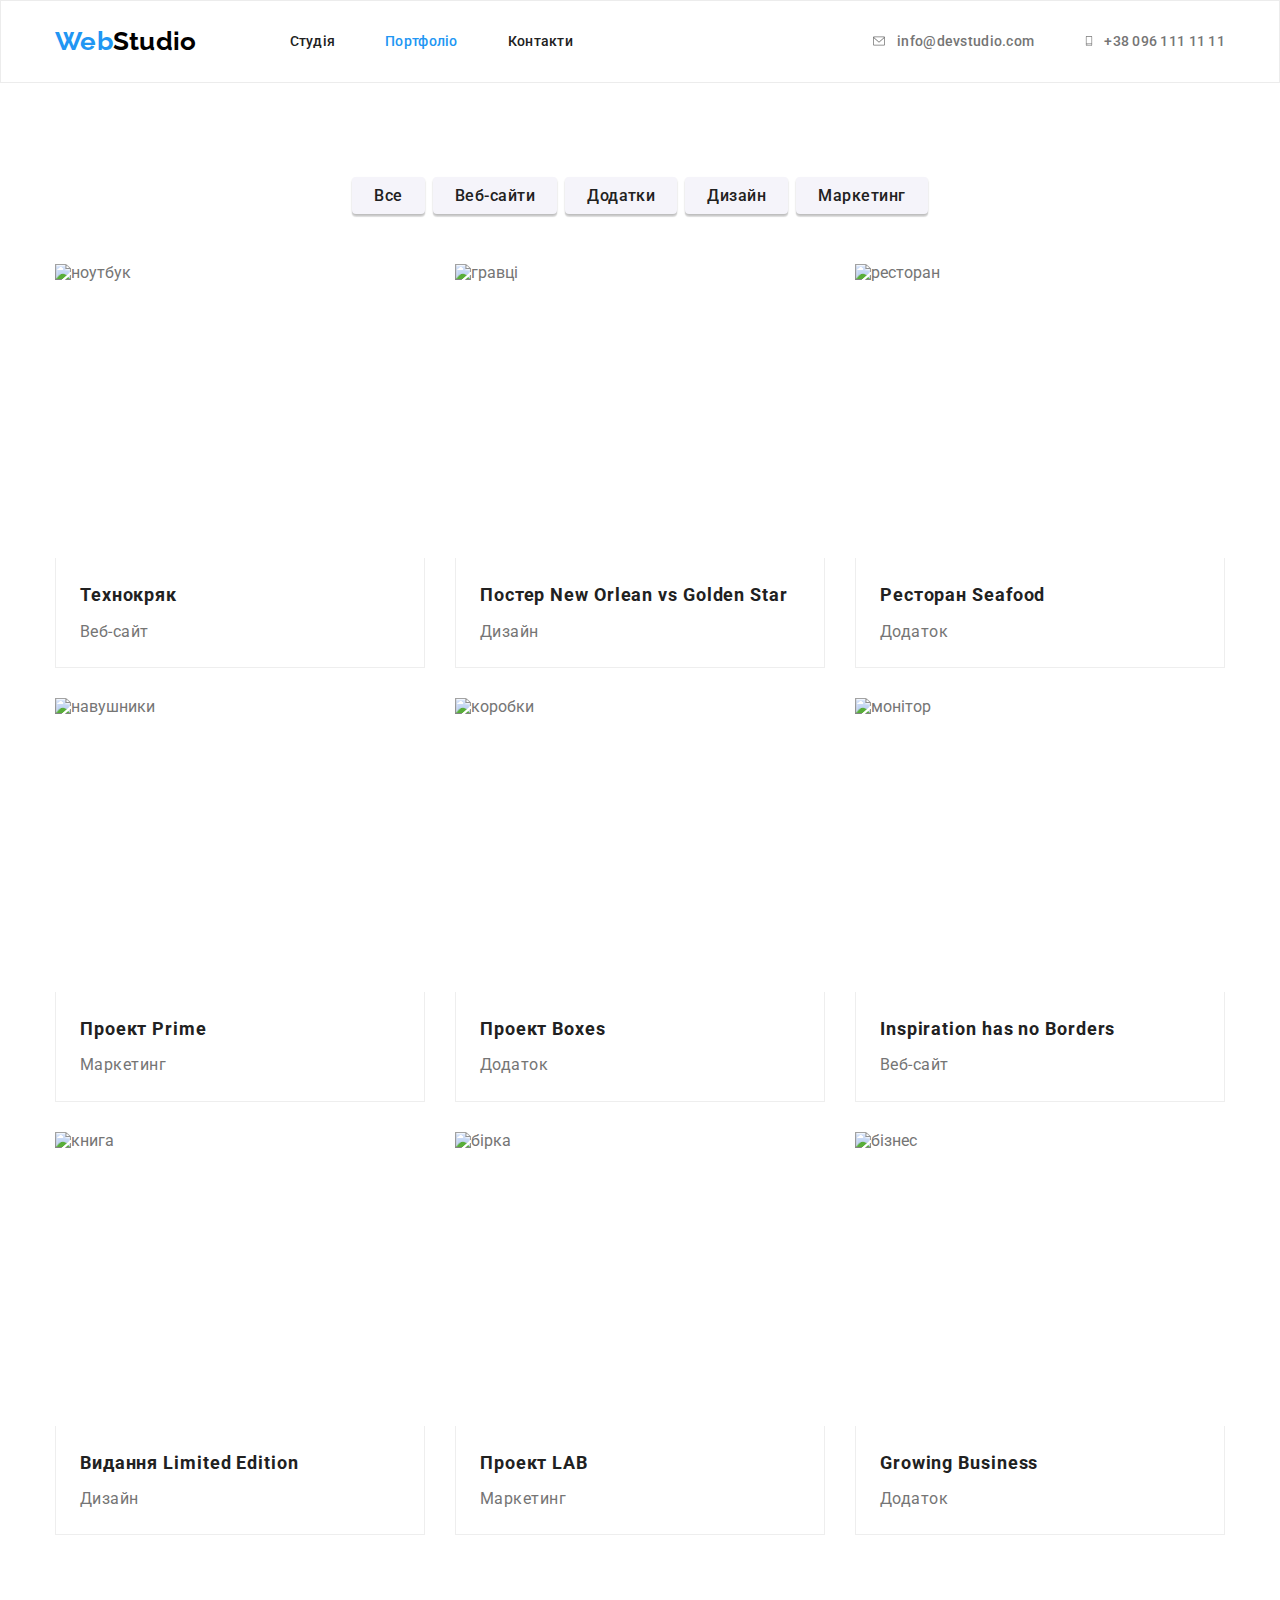
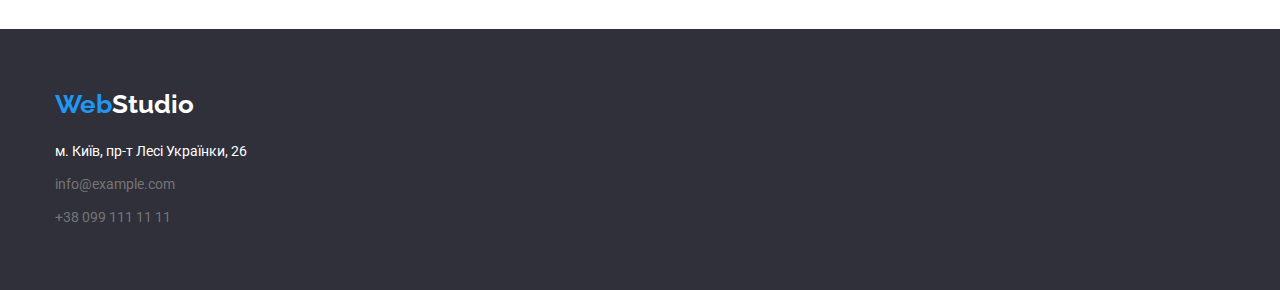
==== portfolio.html @ c2d50af8 "add header svg" ====
<!DOCTYPE html>
<html lang="uk">
  <head>
    <meta charset="UTF-8" />
    <meta http-equiv="X-UA-Compatible" content="IE=edge" />
    <meta name="viewport" content="width=device-width, initial-scale=1.0" />
    <title>WebStudio</title>
    <link rel="preconnect" href="https://fonts.googleapis.com" />
    <link rel="preconnect" href="https://fonts.gstatic.com" crossorigin />
    <link
      href="https://fonts.googleapis.com/css2?family=Raleway:wght@700&family=Roboto:wght@400;500;700;900&display=swap"
      rel="stylesheet"
    />
    <link
      rel="stylesheet"
      href="https://cdnjs.cloudflare.com/ajax/libs/modern-normalize/1.1.0/modern-normalize.min.css"
    />
    <link rel="stylesheet" href="./css/styles.css" />
  </head>
  <body>
    <header class="header">
      <div class="container header-con"> 
        <nav class="header-nav">
        <a lang="en" class="logo" href="./index.html">
          <span class="logo-color">Web</span>Studio</a
        >
        <ul class="site-nav list">
          <li class="item">
            <a href="./index.html" class="link">Студія</a>
          </li>
          <li class="item">
            <a href="./portfolio.html" class="link current">Портфоліо</a>
          </li>
          <li class="item">
            <a href="" class="link">Контакти</a>
          </li>
        </ul>
        </nav>
       
        <ul class="contacts-nav list">
          <li class="сontasts-item">
            <a href="mailto:info@devstudio.com" class="data"
              ><svg class="icon-envelope" width="16" height="12">
                <use href="./images/icons.svg#icon-envelope"></use>
              </svg>
              info@devstudio.com
            </a>
          </li>
          <li class="сontasts-item">
            <a href="tel:+380961111111" class="data">
              <svg class="icon-smartphone" width="10" height="16">
                <use href="./images/icons.svg#icon-smartphone"></use>
              </svg>
              +38 096 111 11 11</a
            >
          </li>
        </ul>
      </div>
   </header>
    <main>
      <section class="section-sample">
        <div class="container">
          <ul class="additional list">
            <li class="btn"> 
              <button type="button" class="button-portfolio">Все</button>
            </li>
            <li class="btn">
              <button type="button" class="button-portfolio">Веб-сайти</button>
            </li>
            <li class="btn">
              <button type="button" class="button-portfolio">Додатки</button>
            </li>
            <li class="btn">
              <button type="button" class="button-portfolio">Дизайн</button>
            </li>
            <li class="btn">
              <button type="button" class="button-portfolio">Маркетинг</button>
            </li class="btn">
          </ul>
          <h2 class="visually-hidden">Наші послуги</h2>
          <ul class="services list">
            <li class="element">
              <img
                src="./images/images-portfolio/laptop.jpg"
                alt="ноутбук"
                width="370"
                height="294"
              />
              <div class="card-content">
              <h3 class="section-portfolio">Технокряк</h3>
              <p class="section-paragraph">Веб-сайт</p>
              </div>
             
            </li>
            <li class="element">
              <img
                src="./images/images-portfolio/players.jpg"
                alt="гравці"
                width="370"
                height="294"
              />
              <div class="card-content"> 
                <h3 class="section-portfolio">
                Постер New Orlean vs Golden Star
              </h3>
              <p class="section-paragraph">Дизайн</p> </div>
             
            </li>
            <li class="element">
              <img
                src="./images/images-portfolio/seafood.jpg"
                alt="ресторан"
                width="370"
                height="294"
              />
              <div class="card-content"> 
              <h3 class="section-portfolio">Ресторан Seafood</h3>
              <p class="section-paragraph">Додаток</p>
              </div>
            </li>
            <li class="element">
              <img
                src="./images/images-portfolio/headphone.jpg"
                alt="навушники"
                width="370"
                height="294"
              />
               <div class="card-content"> 
              <h3 class="section-portfolio">Проект Prime</h3>
              <p class="section-paragraph">Маркетинг</p>
              </div>
            </li>
            <li class="element">
              <img
                src="./images/images-portfolio/boxes.jpg"
                alt="коробки"
                width="370"
                height="294"
              />
              <div class="card-content"> 
              <h3 class="section-portfolio">Проект Boxes</h3>
              <p class="section-paragraph">Додаток</p>
              </div>
            </li>
             <li class="element">
              <img
                src="./images/images-portfolio/monitor.jpg"
                alt="монітор"
                width="370"
                height="294"
              />
              <div class="card-content"> 
              <h3 class="section-portfolio">Inspiration has no Borders</h3>
              <p class="section-paragraph">Веб-сайт</p>
              </div>
            </li>
            <li class="element">
              <img
                src="./images/images-portfolio/book.jpg"
                alt="книга"
                width="370"
                height="294"
              />
              <div class="card-content"> 
              <h3 class="section-portfolio">Видання Limited Edition</h3>
              <p class="section-paragraph">Дизайн</p>
                </div>
            </li>
            <li class="element">
              <img
                src="./images/images-portfolio/tag.jpg"
                alt="бірка"
                width="370"
                height="294"
              />
              <div class="card-content"> 
              <h3 class="section-portfolio">Проект LAB</h3>
              <p class="section-paragraph">Маркетинг</p>
               </div>
            </li>
            <li class="element">
              <img
                src="./images/images-portfolio/business.jpg"
                alt="бізнес"
                width="370"
                height="294"
              />
              <div class="card-content"> 
              <h3 class="section-portfolio">Growing Business</h3>
              <p class="section-paragraph">Додаток</p>
              </div>
            </li>
          </ul>
        </div>
      </section>
    </main>
    <footer class="footer">
      <div class="container">
        <a lang="en" class="logo-footer" href="./index.html">
          <span class="logo-color">Web</span
          ><span class="logo-white">Studio</span>
        </a>
        <address>
          <ul class="footer-nav list">
            <li class="item local">
              <a href="" class="local">м. Київ, пр-т Лесі Українки, 26</a>
            </li>

            <li class="item">
              <a href="mailto:info@example.com" class="data"
                >info@example.com</a
              >
            </li>

            <li class="item">
              <a href="tel:+38091111111" class="data">+38 099 111 11 11</a>
            </li>
          </ul>
        </address>
      </div>
    </footer>
  </body>
</html>
---- css/styles.css ----
body {
  font-family: "Roboto", sans-serif;
  background-color: #ffffff;
  color: #757575;
}
:root {
  --primary-text-color: #757575;
  --title-text-color: #000000;
  --primary-white-color: #ffffff;
  --logo-color: #2196f3;
  --background-color: #2f303a;
  --section-title-color: #212121;
  --button-back-color: #188ce8;
  --button-basis: #f5f4fa;
  --shadow-color: rgba(0, 0, 0, 0.15);
}

.list {
  list-style: none;
}

.container {
  width: 1200px;
  margin-left: auto;
  margin-right: auto;
  padding-left: 15px;
  padding-right: 15px;
}

p,
h1,
h2,
h3,
h4,
h5,
h6 {
  margin: 0;
}
ul,
ol {
  margin: 0;
  padding-left: 0;
}
img {
  display: block;
  max-width: 100%;
  height: auto;
}

/*site nav*/
.header {
  border: 1px solid #ececec;
}
.header-nav {
  font-family: "Roboto";
  font-weight: 500;
  font-size: 14px;
  line-height: 1.2;
  letter-spacing: 0.02em;
  text-decoration: none;
}

.logo {
  font-family: "Raleway";
  font-weight: 700;
  font-size: 26px;
  line-height: 1.2;
  color: var(--title-text-color);
  text-decoration: none;
  display: inline-block;
}
.logo-color {
  font-family: "Raleway";
  font-weight: 700;
  font-size: 26px;
  line-height: 1.2;
  color: var(--logo-color);
}
.header-nav {
  display: flex;
}
.site-nav {
  display: flex;
  margin-left: 93px;
}
.header-con {
  display: flex;
  align-items: center;
}
.contacts-nav {
  display: flex;
  align-items: center;
  margin-left: auto;
}

.header-connect {
  margin-left: auto;
}
.site-nav .item:not(:last-child) {
  margin-right: 50px;
}

.site-nav .link {
  color: var(--section-title-color);
  text-decoration: none;
  padding-top: 32px;
  padding-bottom: 32px;
  display: block;
}

.site-nav .link:hover,
.site-nav .link:focus {
  color: var(--logo-color);
}
.link.current {
  color: var(--logo-color);
}

.header-nav {
  align-items: center;
}

.contacts-nav .сontasts-item + .сontasts-item {
  margin-left: 50px;
}
.contacts-nav .data {
  color: var(--primary-text-color);
  text-decoration: none;
  font-weight: 500;
  font-size: 14px;
  line-height: 1.2;
  letter-spacing: 0.02em;
  padding-top: 32px;
  padding-bottom: 32px;
}

.contacts-nav .data:hover,
.contacts-nav .data:focus {
  color: var(--logo-color);
}

/*main*/
.section-team,
.section-examples,
.section-sample {
  padding-top: 94px;
  padding-bottom: 94px;
}
.section-features {
  padding-top: 94px;
}

.features {
  display: flex;
}
.section-title {
  color: var(--section-title-color);
  font-weight: 700;
  font-size: 14px;
  line-height: 1.1;
  letter-spacing: 0.03em;
  text-transform: uppercase;
  margin-bottom: 10px;
}

.hero {
  background-color: var(--background-color);
  text-align: center;
  padding-top: 200px;
  padding-bottom: 200px;
  max-width: 1600px;
  height: auto;
  margin-left: auto;
  margin-right: auto;
  background-image: linear-gradient(
      to left,
      rgba(47, 48, 58, 0.4),
      rgba(47, 48, 58, 0.4)
    ),
    url("../images/other-pictures/hero.jpg");
  background-repeat: no-repeat;
  background-position: center;
  background-size: cover;
}

.hero-title {
  font-weight: 900;
  font-size: 44px;
  line-height: 1.4;
  letter-spacing: 0.06em;
  color: var(--primary-white-color);
  text-transform: uppercase;
  width: 696px;
  display: inline-block;
  margin-bottom: 30px;
}
.section-work {
  color: var(--section-title-color);
  font-weight: 700;
  font-size: 36px;
  line-height: 1.2;
  text-align: center;
  letter-spacing: 0.03em;
  margin-bottom: 50px;
}

.rubric {
  font-size: 14px;
  line-height: 1.7;
  letter-spacing: 0.03em;
}

.features {
  width: calc(100%-90) / 4;
}
.features-item:not(:last-child) {
  margin-right: 30px;
}

.section-team {
  background-color: var(--button-basis);
}

.section-name {
  color: var(--section-title-color);
  font-weight: 500;
  font-size: 16px;
  line-height: 1.2;
  text-align: center;
  letter-spacing: 0.03em;
  margin-right: 0;
  margin-bottom: 10px;
}
.profession {
  color: var(--primary-text-color);
  font-size: 16px;
  line-height: 1.2;
  text-align: center;
  letter-spacing: 0.03em;
  margin-top: 0px;
}

/*Portfolio*/
.section-paragraph {
  color: var(--primary-text-color);
  font-size: 16px;
  line-height: 1.9;
  letter-spacing: 0.03em;
}
.section-portfolio {
  color: var(--section-title-color);
  font-weight: 700;
  font-size: 18px;
  line-height: 1.9;
  letter-spacing: 0.05em;
  margin-bottom: 4px;
}
.additional {
  margin-bottom: 50px;
  display: flex;
  justify-content: center;
}
.additional .btn:not(:last-child) {
  margin-right: 8px;
}
/*footer*/

.visually-hidden {
  position: absolute;
  width: 1px;
  height: 1px;
  margin: -1px;
  border: 0;
  padding: 0;
  white-space: nowrap;
  clip-path: inset(100%);
  clip: rect(0 0 0 0);
  overflow: hidden;
}

.footer {
  background: var(--background-color);
  padding-top: 60px;
  padding-bottom: 60px;
}
.logo-white {
  color: var(--primary-white-color);
}
.logo-footer {
  font-family: "Raleway";
  font-weight: 700;
  font-size: 26px;
  line-height: 1.2;
  color: var(--title-text-color);
  text-decoration: none;
  display: inline-block;
  margin-bottom: 20px;
}

.footer-nav .data {
  color: var(--primary-text-color);
  text-decoration: none;
  font-family: "Roboto";
  font-style: normal;
  font-size: 14px;
  line-height: 1.7;
}
.footer-nav .local {
  color: var(--primary-white-color);
  text-decoration: none;
  font-family: "Roboto";
  font-style: normal;
  font-size: 14px;
  line-height: 1.7;
}

.footer-nav .data:hover,
.footer-nav .data:focus {
  color: var(--logo-color);
}

.footer-nav .local:hover,
.footer-nav .local:focus {
  color: var(--logo-color);
}

.footer-nav .item:not(:last-child) {
  margin-bottom: 9px;
}

/*button*/

.button-studio {
  color: var(--primary-white-color);
  background-color: var(--button-back-color);
  font-weight: 700;
  font-size: 16px;
  line-height: 1.8;
  border: none;
  cursor: pointer;
  box-shadow: 0px 4px 4px var(--shadow-color);
  border-radius: 4px;
  letter-spacing: 0.06em;
  display: block;
  padding-top: 10px;
  padding-right: 32px;
  padding-bottom: 10px;
  padding-left: 32px;
  margin-right: auto;
  margin-left: auto;
}

.button-portfolio {
  display: inline-block;
  font-family: "Roboto";
  font-style: normal;
  font-weight: 500;
  color: var(--section-title-color);
  line-height: 1.6;
  letter-spacing: 0.03em;
  background-color: var(--button-basis);
  cursor: pointer;
  box-shadow: 0px 3px 1px rgba(0, 0, 0, 0.1), 0px 1px 2px rgba(0, 0, 0, 0.08),
    0px 2px 2px rgba(0, 0, 0, 0.12);
  border-radius: 4px;
  border: none;
  padding: 6px 22px;
  text-align: center;
}

.button-portfolio:hover,
.button-portfolio:focus {
  color: var(--primary-white-color);
  background-color: var(--logo-color);
}

.element:nth-child(3n) {
  margin-right: 0;
}

.element:hover {
  box-shadow: 0px 1px 1px rgba(0, 0, 0, 0.12), 0px 4px 4px rgba(0, 0, 0, 0.06),
    1px 4px 6px rgba(0, 0, 0, 0.16);
}
.photo {
  display: flex;
}
.photo .img:not(:last-child) {
  margin-right: 30px;
}

.services {
  display: flex;
  flex-wrap: wrap;
  margin-top: -30px;
  margin-left: -30px;
}

.services .element {
  flex-basis: calc(100% / 3 - 39px);
  margin-top: 30px;
  margin-left: 30px;
}

.card-content {
  padding-top: 20px;
  padding-bottom: 20px;
  padding-left: 24px;
  padding-right: 24px;
  border: 1px solid #eeeeee;
  border-top: none;
}

.section-name {
  margin-right: 0px;
}

.section-name :not(:last-child) {
  margin-right: 30px;
}

.profession {
  margin-top: 0px;
}

.staff {
  display: flex;
  flex-wrap: wrap;
}

.staff .employees:not(:last-child) {
  margin-right: 30px;
}

.card-staff {
  padding-top: 30px;
  padding-bottom: 30px;
  background-color: var(--primary-white-color);
}

.employees {
  box-shadow: 0px 1px 3px rgba(0, 0, 0, 0.12), 0px 1px 1px rgba(0, 0, 0, 0.14),
    0px 2px 1px rgba(0, 0, 0, 0.2);
  border-radius: 0px 0px 4px 4px;
}

/*ICONS*/

.data {
  display: flex;
  align-items: center;
}
.icon-envelope {
  margin-right: 10px;
  cursor: pointer;
  fill: currentColor;
  background-position: center;
  background-size: contain;
}

.icon-smartphone {
  margin-right: 10px;
  cursor: pointer;
  fill: currentColor;
  background-position: center;
  background-size: contain;
}
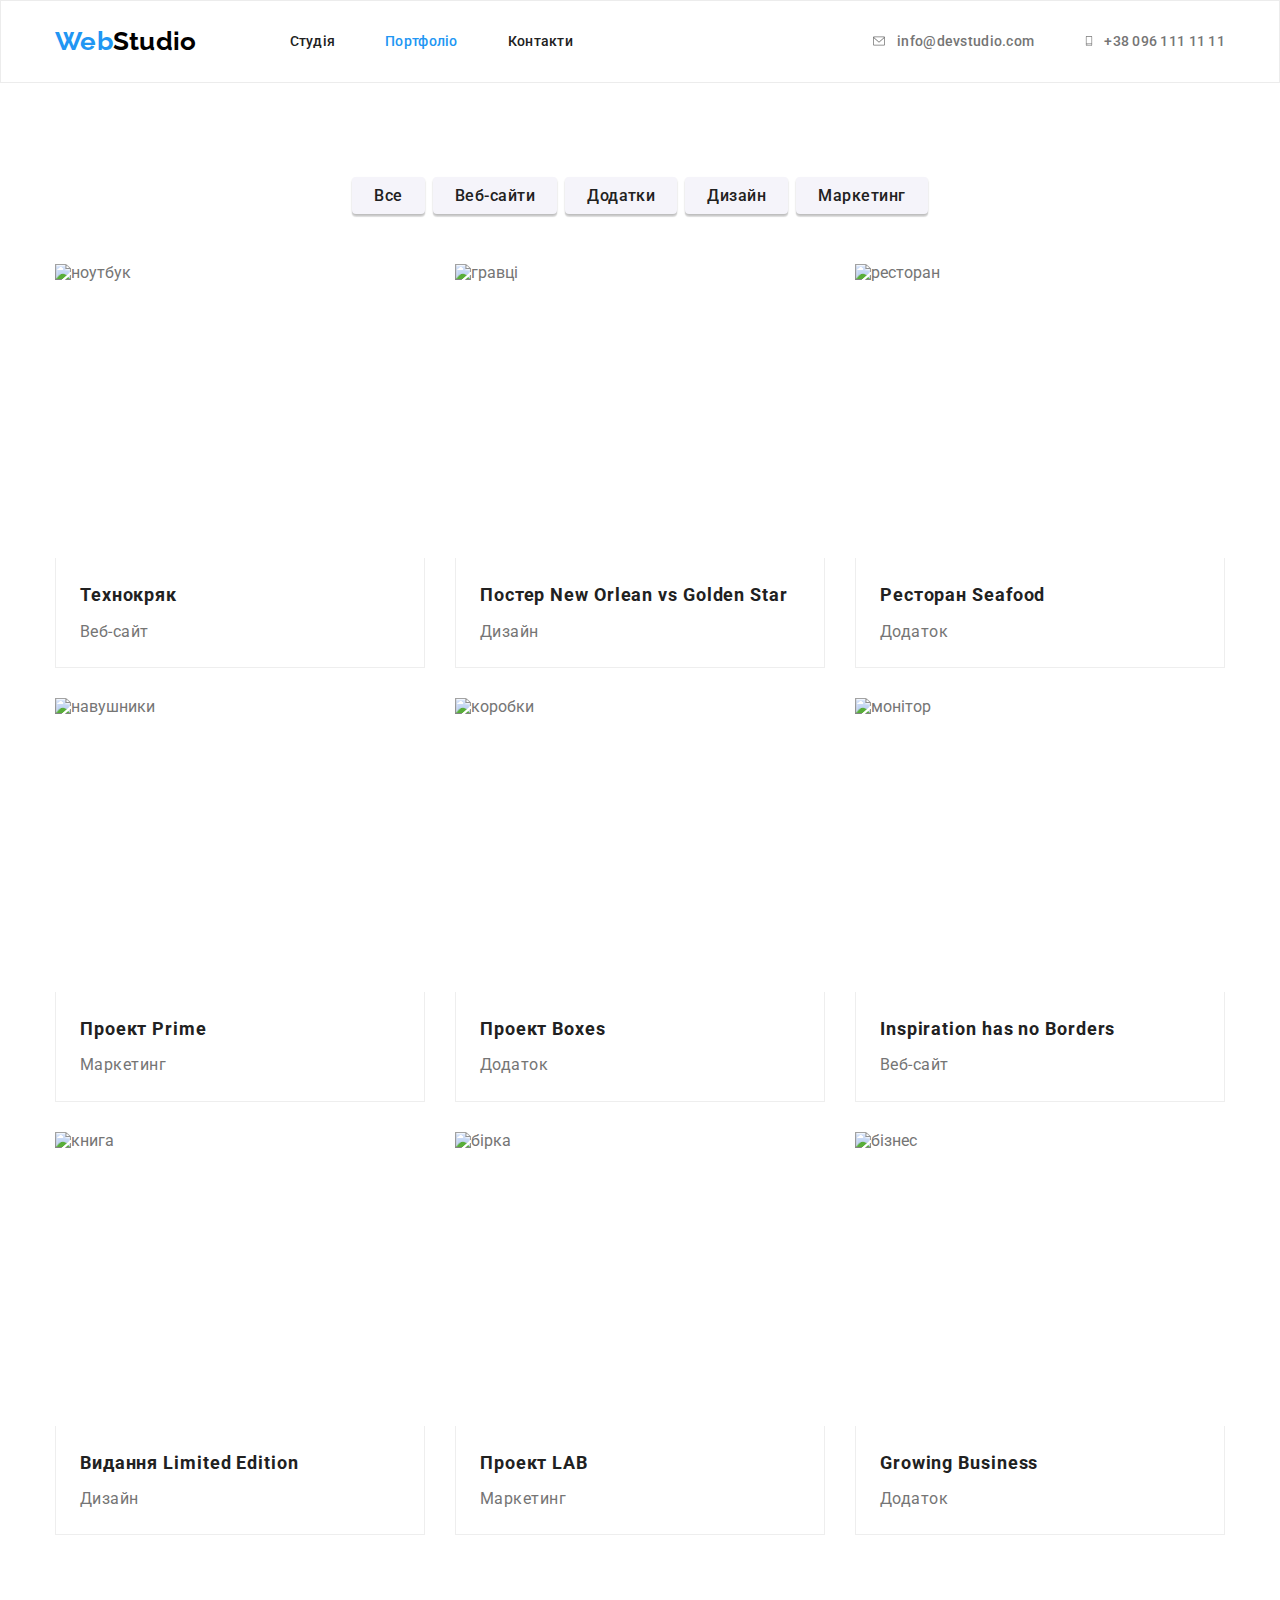
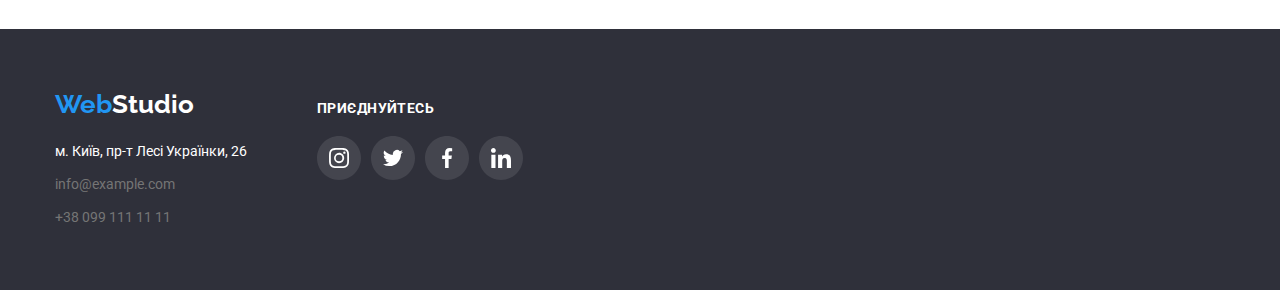
==== commit 969cc9b0: "add footer svg" ====
--- a/portfolio.html
+++ b/portfolio.html
@@ -195,8 +195,9 @@
       </section>
     </main>
     <footer class="footer">
-      <div class="container">
-        <a lang="en" class="logo-footer" href="./index.html">
+      <div class="footer-cont   container ">
+        <div class="footer-box">
+          <a lang="en" class="logo-footer" href="./index.html">
           <span class="logo-color">Web</span
           ><span class="logo-white">Studio</span>
         </a>
@@ -217,6 +218,36 @@
             </li>
           </ul>
         </address>
+        </div>
+        
+      <div class="footer-box2">
+        <p class="footer-join">Приєднуйтесь</p>
+        <ul class="footer-soc list">
+          <li class="footer-soc-item"> 
+            <a href="@" class="footer-soc-link"> <svg class="footer-icon">
+                  <use href="./images/icons.svg#icon-instagram"></use>
+                </svg> </a>
+          </li>
+          <li class="footer-soc-item"> 
+            <a href="@" class="footer-soc-link"> <svg class="footer-icon">
+                  <use href="./images/icons.svg#icon-twitter"></use>
+                </svg> </a>
+          </li>
+          <li class="footer-soc-item"> 
+            <a href="@" class="footer-soc-link"> 
+              <svg class="footer-icon">
+                  <use href="./images/icons.svg#icon-facebook"></use>
+                </svg> </a>
+          </li>
+          <li class="footer-soc-item"> 
+            <a href="@" class="footer-soc-link"> <svg class="footer-icon">
+                  <use href="./images/icons.svg#icon-linkedin"></use>
+                </svg> </a>
+          </li>
+        </ul>
+      </div>
+
+        
       </div>
     </footer>
   </body>
--- a/css/styles.css
+++ b/css/styles.css
@@ -13,6 +13,7 @@
   --button-back-color: #188ce8;
   --button-basis: #f5f4fa;
   --shadow-color: rgba(0, 0, 0, 0.15);
+  --color-lotypes: #afb1b8;
 }
 
 .list {
@@ -47,7 +48,7 @@
   height: auto;
 }
 
-/*site nav*/
+/************************site nav***********************/
 .header {
   border: 1px solid #ececec;
 }
@@ -139,7 +140,7 @@
   color: var(--logo-color);
 }
 
-/*main*/
+/*************************main****************************/
 .section-team,
 .section-examples,
 .section-sample {
@@ -240,7 +241,7 @@
   margin-top: 0px;
 }
 
-/*Portfolio*/
+/*************************Portfolio****************************/
 .section-paragraph {
   color: var(--primary-text-color);
   font-size: 16px;
@@ -263,7 +264,7 @@
 .additional .btn:not(:last-child) {
   margin-right: 8px;
 }
-/*footer*/
+/***********************footer**********************************/
 
 .visually-hidden {
   position: absolute;
@@ -328,7 +329,7 @@
   margin-bottom: 9px;
 }
 
-/*button*/
+/**********************button***************************/
 
 .button-studio {
   color: var(--primary-white-color);
@@ -444,7 +445,7 @@
   border-radius: 0px 0px 4px 4px;
 }
 
-/*ICONS*/
+/********************ICONS*****************************/
 
 .data {
   display: flex;
@@ -465,3 +466,105 @@
   background-position: center;
   background-size: contain;
 }
+
+.features-bckg {
+  background: var(--button-basis);
+  border-radius: 4px;
+  width: 270px;
+  height: 120px;
+  margin: 0px;
+  margin-bottom: 30px;
+  padding-bottom: 25px;
+  padding-top: 25px;
+}
+
+.icon-mini {
+  display: block;
+  margin-right: auto;
+  margin-left: auto;
+}
+
+/************************COMPANY*************************/
+.customers-title {
+  color: var(--title-text-color);
+  font-weight: 700;
+  font-size: 36px;
+  line-height: 1.2;
+  text-align: center;
+  letter-spacing: 0.03em;
+  margin-bottom: 50px;
+  margin-top: 94px;
+}
+
+.logotype {
+  display: flex;
+}
+
+.customers-link {
+  width: 170px;
+  height: 92px;
+  border: 1px solid var(--color-lotypes);
+  fill: var(--color-lotypes);
+  border-radius: 4px;
+  display: flex;
+  justify-content: center;
+  align-items: center;
+  margin-right: 30px;
+  margin-bottom: 94px;
+  background-position: center;
+  padding-bottom: 16px;
+  padding-top: 16px;
+  padding-left: 32px;
+  padding-right: 32px;
+}
+
+.customers-link:hover,
+.customers-link:focus {
+  fill: var(--logo-color);
+  color: var(--logo-color);
+}
+
+/*------------------footer icon--------------*/
+
+.footer-box2 {
+  margin-left: 70px;
+}
+
+.footer-join {
+  margin-bottom: 20px;
+  color: var(--primary-white-color);
+  font-weight: 700;
+  font-size: 14px;
+  line-height: 1.15;
+  letter-spacing: 0.03em;
+  text-transform: uppercase;
+}
+
+.footer-soc {
+  display: flex;
+  gap: 10px;
+}
+
+.footer-soc-link {
+  border-radius: 50%;
+  width: 44px;
+  height: 44px;
+  display: flex;
+  align-items: center;
+  justify-content: center;
+  color: rgba(255, 255, 255, 0.1);
+}
+
+.footer-icon:hover,
+.footer-icon:focus {
+  color: var(--logo-color);
+  transition: 250ms;
+}
+
+.footer-icon {
+  fill: currentColor;
+}
+.footer-cont {
+  display: flex;
+  align-items: baseline;
+}
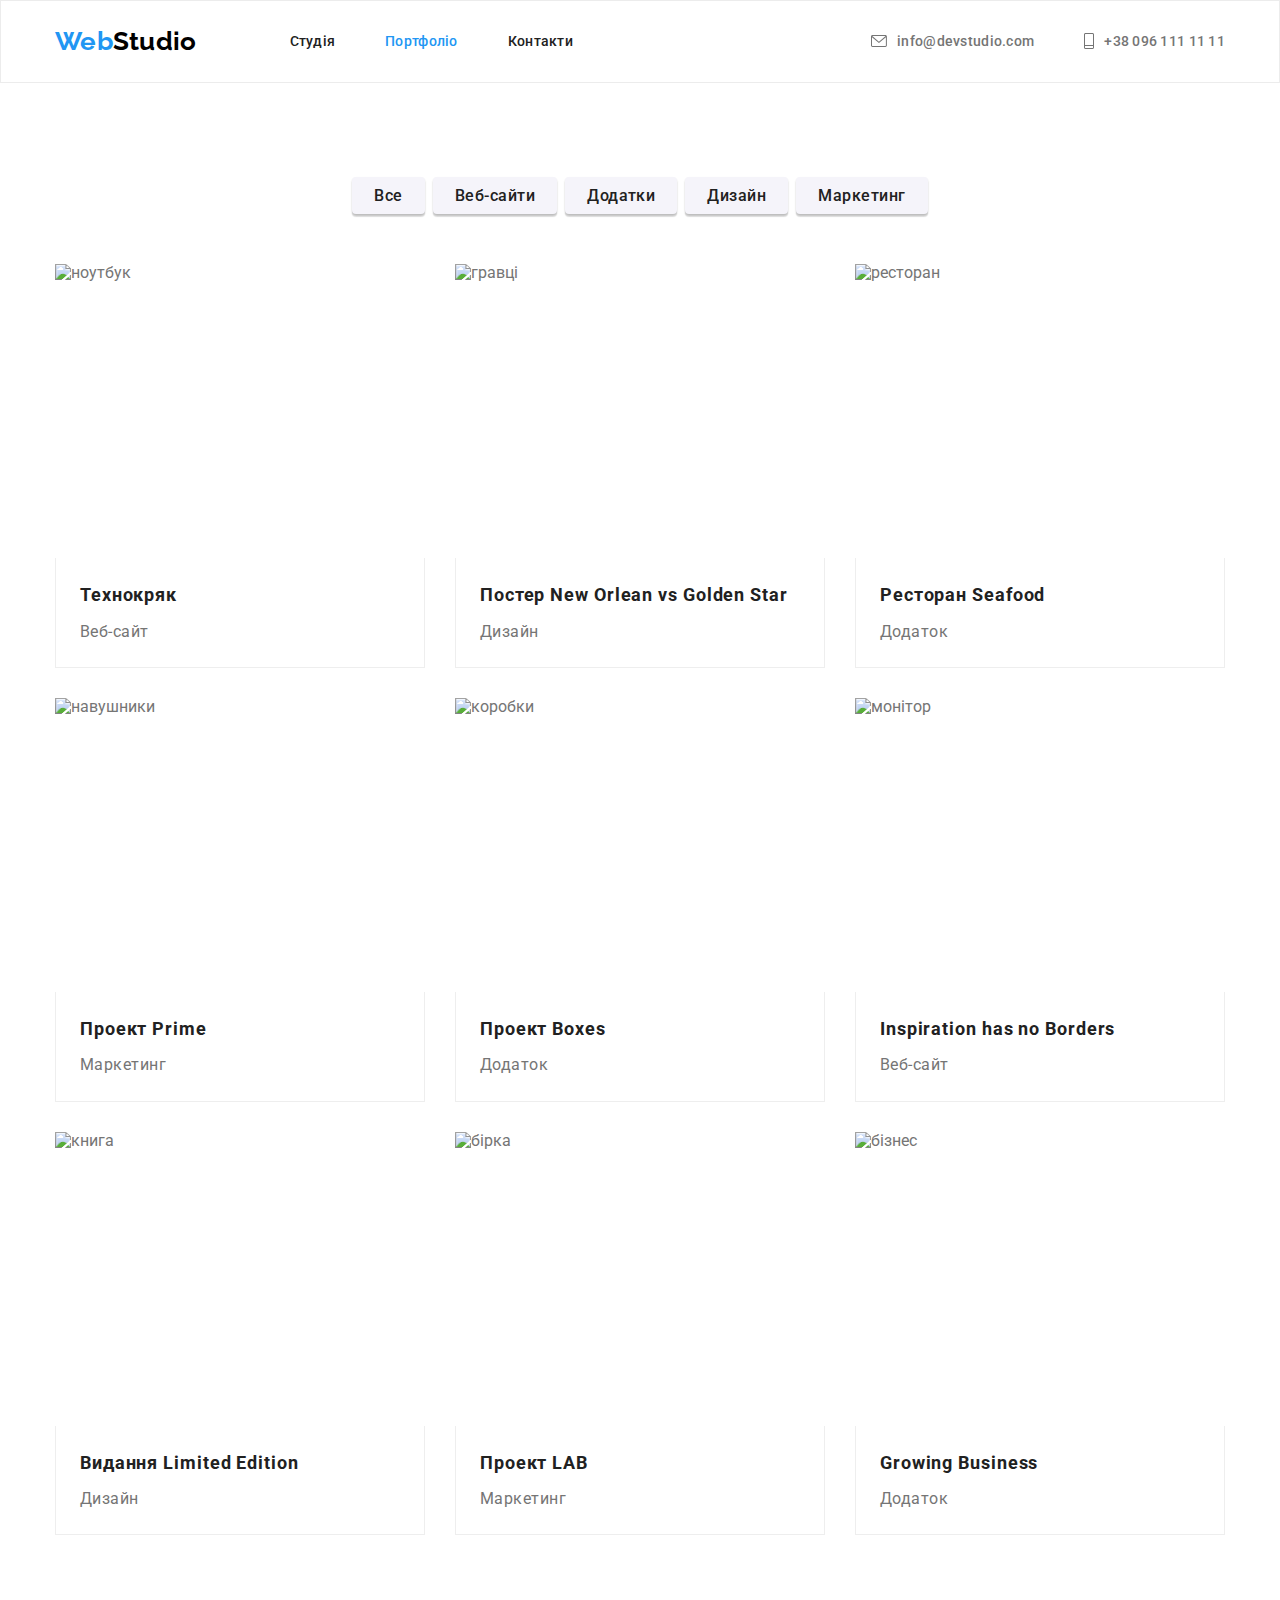
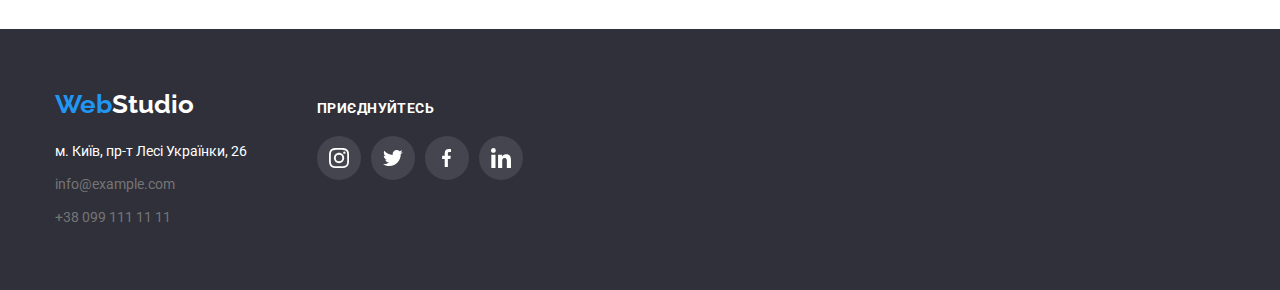
==== commit 80f86a36: "part 1" ====
--- a/portfolio.html
+++ b/portfolio.html
@@ -224,23 +224,26 @@
         <p class="footer-join">Приєднуйтесь</p>
         <ul class="footer-soc list">
           <li class="footer-soc-item"> 
-            <a href="@" class="footer-soc-link"> <svg class="footer-icon">
+            <a href="@" class="footer-soc-link"> 
+              <svg class="footer-icon" width="20" height="20">
                   <use href="./images/icons.svg#icon-instagram"></use>
                 </svg> </a>
           </li>
           <li class="footer-soc-item"> 
-            <a href="@" class="footer-soc-link"> <svg class="footer-icon">
+            <a href="@" class="footer-soc-link"> 
+              <svg class="footer-icon" width="20" height="20">
                   <use href="./images/icons.svg#icon-twitter"></use>
                 </svg> </a>
           </li>
           <li class="footer-soc-item"> 
             <a href="@" class="footer-soc-link"> 
-              <svg class="footer-icon">
+              <svg class="footer-icon" width="10" height="20">
                   <use href="./images/icons.svg#icon-facebook"></use>
                 </svg> </a>
           </li>
           <li class="footer-soc-item"> 
-            <a href="@" class="footer-soc-link"> <svg class="footer-icon">
+            <a href="@" class="footer-soc-link"> 
+              <svg class="footer-icon" width="20" height="20">
                   <use href="./images/icons.svg#icon-linkedin"></use>
                 </svg> </a>
           </li>
--- a/css/styles.css
+++ b/css/styles.css
@@ -59,6 +59,7 @@
   line-height: 1.2;
   letter-spacing: 0.02em;
   text-decoration: none;
+  display: flex;
 }
 
 .logo {
@@ -552,13 +553,22 @@
   display: flex;
   align-items: center;
   justify-content: center;
-  color: rgba(255, 255, 255, 0.1);
+  background-color: rgba(255, 255, 255, 0.1);
+}
+
+.footer-icon {
+  color: var(--primary-white-color);
 }
 
 .footer-icon:hover,
 .footer-icon:focus {
-  color: var(--logo-color);
+  color: var(--primary-white-color);
   transition: 250ms;
+}
+
+.footer-soc-link:hover,
+.footer-soc-link:focus {
+  background-color: var(--logo-color);
 }
 
 .footer-icon {
@@ -568,3 +578,73 @@
   display: flex;
   align-items: baseline;
 }
+
+/*-----------------------NAME-ICON---------------------------*/
+
+.name-box {
+  display: flex;
+  align-items: center;
+  justify-content: center;
+}
+
+.name-item {
+  background-color: var(--primary-white-color);
+  border-radius: 50%;
+  width: 44px;
+  height: 44px;
+  margin-top: 16px;
+  display: flex;
+  align-items: center;
+  justify-content: center;
+}
+.name-list {
+  display: flex;
+  align-items: center;
+  justify-content: center;
+  gap: 10px;
+  text-decoration: none;
+}
+
+.name-link {
+  border-radius: 50%;
+}
+
+.name-icon-in {
+  width: 20px;
+  height: 20px;
+  fill: #afb1b8;
+}
+
+.name-icon-tw {
+  width: 20px;
+  height: 16px;
+  fill: #afb1b8;
+}
+
+.name-icon-f {
+  width: 10px;
+  height: 20px;
+  fill: #afb1b8;
+}
+
+.name-item:hover,
+.name-item:focus {
+  background-color: var(--logo-color);
+  color: #ffffff;
+}
+
+.name-item .name-icon-tw:hover,
+.name-item .name-icon-tw:focus {
+  fill: var(--primary-white-color);
+  background-color: var(--logo-color);
+}
+
+.name-icon-in:hover,
+.name-icon-in:focus {
+  fill: var(--primary-white-color);
+}
+
+.name-icon-f:hover,
+.name-icon-f:focus {
+  fill: var(--primary-white-color);
+}
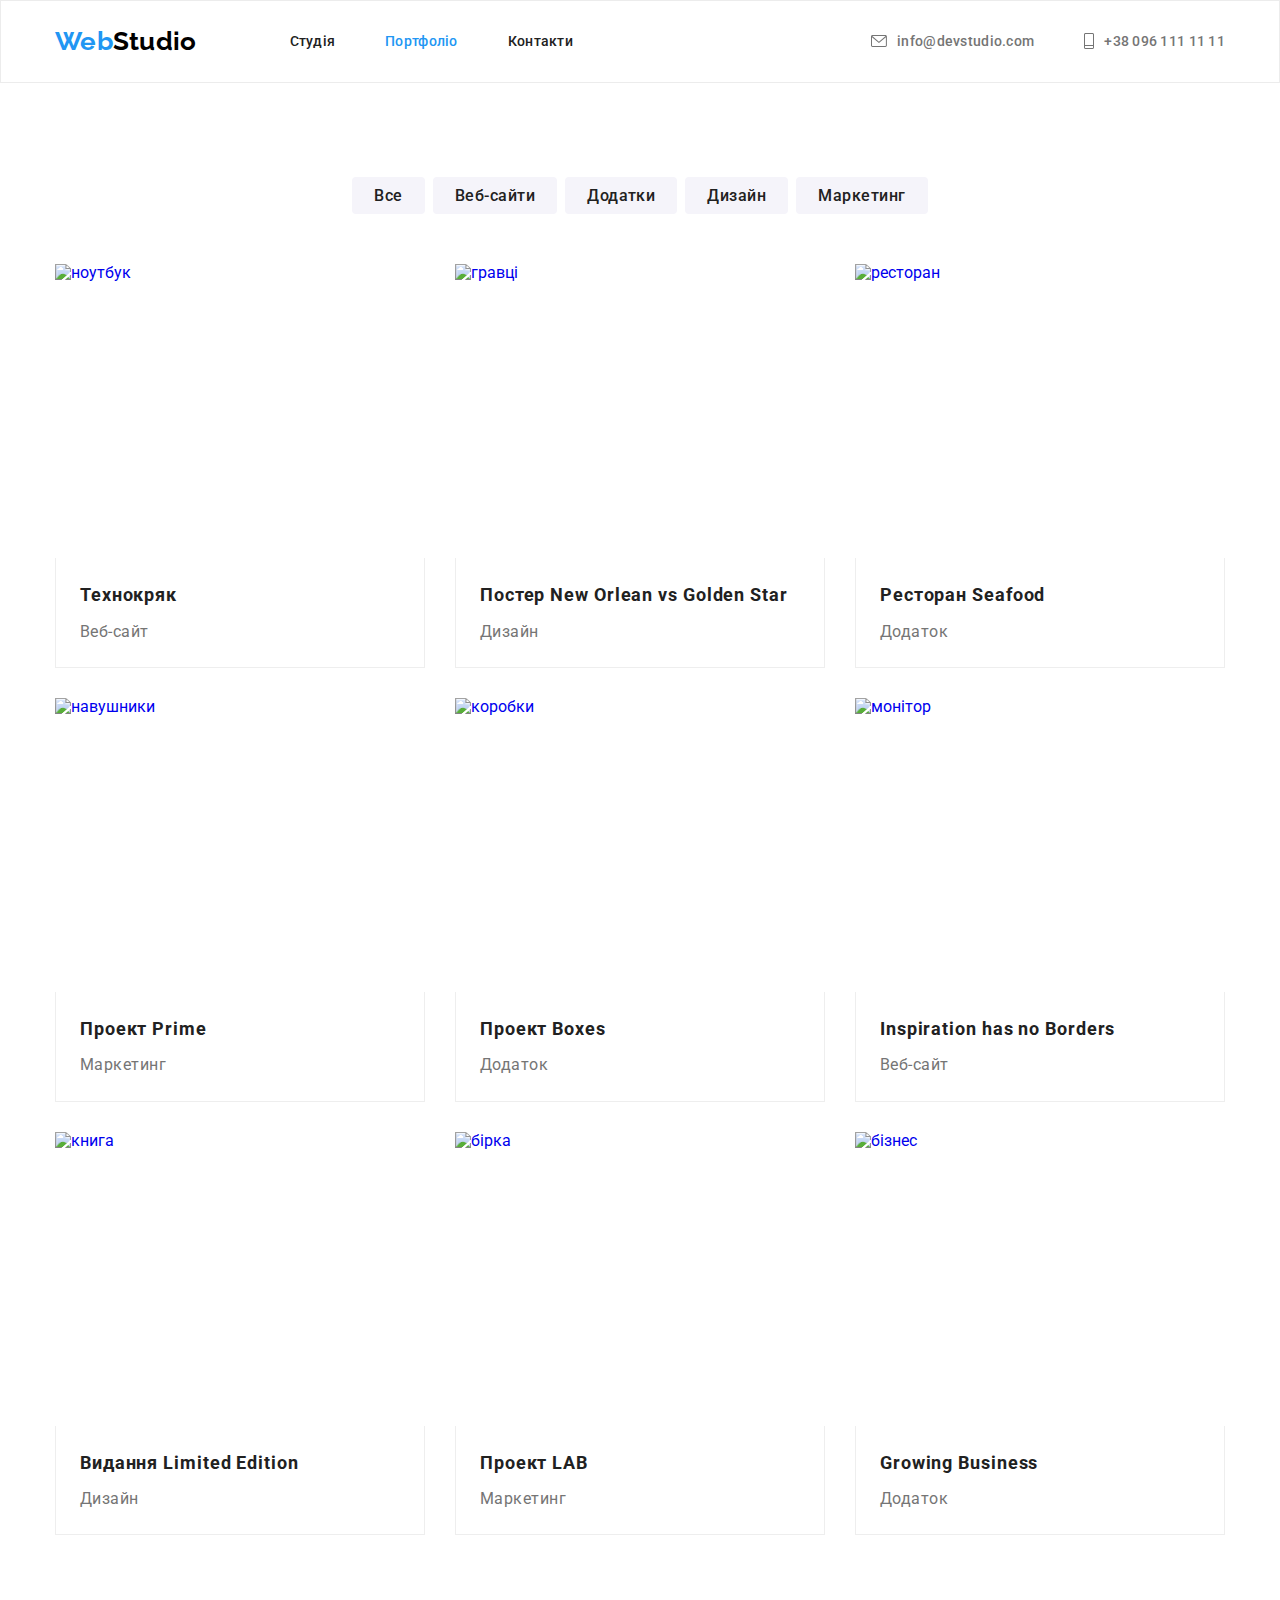
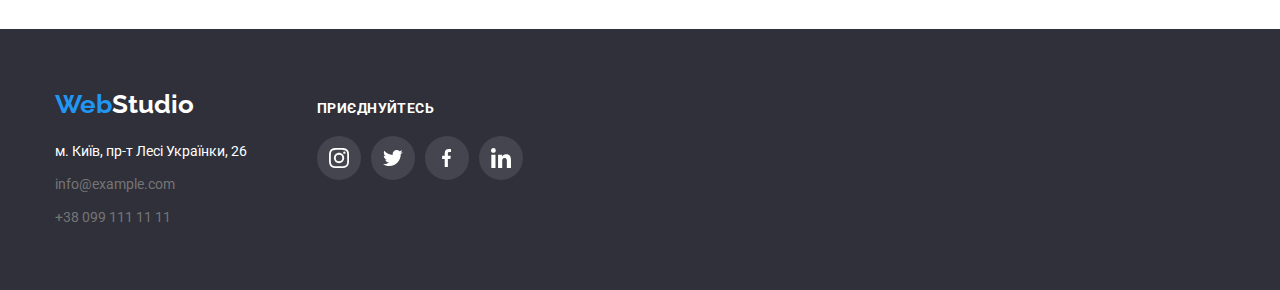
==== commit 9d2b5944: "correction 2" ====
--- a/portfolio.html
+++ b/portfolio.html
@@ -19,24 +19,24 @@
   </head>
   <body>
     <header class="header">
-      <div class="container header-con"> 
+      <div class="container header-con">
         <nav class="header-nav">
-        <a lang="en" class="logo" href="./index.html">
-          <span class="logo-color">Web</span>Studio</a
-        >
-        <ul class="site-nav list">
-          <li class="item">
-            <a href="./index.html" class="link">Студія</a>
-          </li>
-          <li class="item">
-            <a href="./portfolio.html" class="link current">Портфоліо</a>
-          </li>
-          <li class="item">
-            <a href="" class="link">Контакти</a>
-          </li>
-        </ul>
+          <a lang="en" class="logo" href="./index.html">
+            <span class="logo-color">Web</span>Studio</a
+          >
+          <ul class="site-nav list">
+            <li class="item">
+              <a href="./index.html" class="link">Студія</a>
+            </li>
+            <li class="item">
+              <a href="./portfolio.html" class="link current">Портфоліо</a>
+            </li>
+            <li class="item">
+              <a href="" class="link">Контакти</a>
+            </li>
+          </ul>
         </nav>
-       
+
         <ul class="contacts-nav list">
           <li class="сontasts-item">
             <a href="mailto:info@devstudio.com" class="data"
@@ -56,12 +56,12 @@
           </li>
         </ul>
       </div>
-   </header>
+    </header>
     <main>
       <section class="section-sample">
         <div class="container">
           <ul class="additional list">
-            <li class="btn"> 
+            <li class="btn">
               <button type="button" class="button-portfolio">Все</button>
             </li>
             <li class="btn">
@@ -75,182 +75,201 @@
             </li>
             <li class="btn">
               <button type="button" class="button-portfolio">Маркетинг</button>
-            </li class="btn">
+            </li>
           </ul>
           <h2 class="visually-hidden">Наші послуги</h2>
           <ul class="services list">
             <li class="element">
-              <img
-                src="./images/images-portfolio/laptop.jpg"
-                alt="ноутбук"
-                width="370"
-                height="294"
-              />
-              <div class="card-content">
-              <h3 class="section-portfolio">Технокряк</h3>
-              <p class="section-paragraph">Веб-сайт</p>
-              </div>
-             
-            </li>
-            <li class="element">
-              <img
-                src="./images/images-portfolio/players.jpg"
-                alt="гравці"
-                width="370"
-                height="294"
-              />
-              <div class="card-content"> 
-                <h3 class="section-portfolio">
-                Постер New Orlean vs Golden Star
-              </h3>
-              <p class="section-paragraph">Дизайн</p> </div>
-             
-            </li>
-            <li class="element">
-              <img
-                src="./images/images-portfolio/seafood.jpg"
-                alt="ресторан"
-                width="370"
-                height="294"
-              />
-              <div class="card-content"> 
-              <h3 class="section-portfolio">Ресторан Seafood</h3>
-              <p class="section-paragraph">Додаток</p>
-              </div>
-            </li>
-            <li class="element">
-              <img
-                src="./images/images-portfolio/headphone.jpg"
-                alt="навушники"
-                width="370"
-                height="294"
-              />
-               <div class="card-content"> 
-              <h3 class="section-portfolio">Проект Prime</h3>
-              <p class="section-paragraph">Маркетинг</p>
-              </div>
-            </li>
-            <li class="element">
-              <img
-                src="./images/images-portfolio/boxes.jpg"
-                alt="коробки"
-                width="370"
-                height="294"
-              />
-              <div class="card-content"> 
-              <h3 class="section-portfolio">Проект Boxes</h3>
-              <p class="section-paragraph">Додаток</p>
-              </div>
-            </li>
-             <li class="element">
-              <img
-                src="./images/images-portfolio/monitor.jpg"
-                alt="монітор"
-                width="370"
-                height="294"
-              />
-              <div class="card-content"> 
-              <h3 class="section-portfolio">Inspiration has no Borders</h3>
-              <p class="section-paragraph">Веб-сайт</p>
-              </div>
-            </li>
-            <li class="element">
-              <img
-                src="./images/images-portfolio/book.jpg"
-                alt="книга"
-                width="370"
-                height="294"
-              />
-              <div class="card-content"> 
-              <h3 class="section-portfolio">Видання Limited Edition</h3>
-              <p class="section-paragraph">Дизайн</p>
-                </div>
-            </li>
-            <li class="element">
-              <img
-                src="./images/images-portfolio/tag.jpg"
-                alt="бірка"
-                width="370"
-                height="294"
-              />
-              <div class="card-content"> 
-              <h3 class="section-portfolio">Проект LAB</h3>
-              <p class="section-paragraph">Маркетинг</p>
-               </div>
-            </li>
-            <li class="element">
-              <img
-                src="./images/images-portfolio/business.jpg"
-                alt="бізнес"
-                width="370"
-                height="294"
-              />
-              <div class="card-content"> 
-              <h3 class="section-portfolio">Growing Business</h3>
-              <p class="section-paragraph">Додаток</p>
-              </div>
+              <a href="@" class="serv-text">
+                <img
+                  src="./images/images-portfolio/laptop.jpg"
+                  alt="ноутбук"
+                  width="370"
+                  height="294"
+                />
+                <div class="card-content">
+                  <h3 class="section-portfolio">Технокряк</h3>
+                  <p class="section-paragraph">Веб-сайт</p>
+                </div>
+              </a>
+            </li>
+            <li class="element">
+              <a href="@" class="serv-text">
+                <img
+                  src="./images/images-portfolio/players.jpg"
+                  alt="гравці"
+                  width="370"
+                  height="294"
+                />
+                <div class="card-content">
+                  <h3 class="section-portfolio">
+                    Постер New Orlean vs Golden Star
+                  </h3>
+                  <p class="section-paragraph">Дизайн</p>
+                </div>
+              </a>
+            </li>
+            <li class="element">
+              <a href="@" class="serv-text">
+                <img
+                  src="./images/images-portfolio/seafood.jpg"
+                  alt="ресторан"
+                  width="370"
+                  height="294"
+                />
+                <div class="card-content">
+                  <h3 class="section-portfolio">Ресторан Seafood</h3>
+                  <p class="section-paragraph">Додаток</p>
+                </div>
+              </a>
+            </li>
+            <li class="element">
+              <a href="@" class="serv-text">
+                <img
+                  src="./images/images-portfolio/headphone.jpg"
+                  alt="навушники"
+                  width="370"
+                  height="294"
+                />
+                <div class="card-content">
+                  <h3 class="section-portfolio">Проект Prime</h3>
+                  <p class="section-paragraph">Маркетинг</p>
+                </div>
+              </a>
+            </li>
+            <li class="element">
+              <a href="@" class="serv-text">
+                <img
+                  src="./images/images-portfolio/boxes.jpg"
+                  alt="коробки"
+                  width="370"
+                  height="294"
+                />
+                <div class="card-content">
+                  <h3 class="section-portfolio">Проект Boxes</h3>
+                  <p class="section-paragraph">Додаток</p>
+                </div>
+              </a>
+            </li>
+            <li class="element">
+              <a href="@" class="serv-text">
+                <img
+                  src="./images/images-portfolio/monitor.jpg"
+                  alt="монітор"
+                  width="370"
+                  height="294"
+                />
+                <div class="card-content">
+                  <h3 class="section-portfolio">Inspiration has no Borders</h3>
+                  <p class="section-paragraph">Веб-сайт</p>
+                </div>
+              </a>
+            </li>
+            <li class="element">
+              <a href="@" class="serv-text">
+                <img
+                  src="./images/images-portfolio/book.jpg"
+                  alt="книга"
+                  width="370"
+                  height="294"
+                />
+                <div class="card-content">
+                  <h3 class="section-portfolio">Видання Limited Edition</h3>
+                  <p class="section-paragraph">Дизайн</p>
+                </div>
+              </a>
+            </li>
+            <li class="element">
+              <a href="@" class="serv-text">
+                <img
+                  src="./images/images-portfolio/tag.jpg"
+                  alt="бірка"
+                  width="370"
+                  height="294"
+                />
+                <div class="card-content">
+                  <h3 class="section-portfolio">Проект LAB</h3>
+                  <p class="section-paragraph">Маркетинг</p>
+                </div>
+              </a>
+            </li>
+            <li class="element">
+              <a href="@" class="serv-text">
+                <img
+                  src="./images/images-portfolio/business.jpg"
+                  alt="бізнес"
+                  width="370"
+                  height="294"
+                />
+                <div class="card-content">
+                  <h3 class="section-portfolio">Growing Business</h3>
+                  <p class="section-paragraph">Додаток</p>
+                </div>
+              </a>
             </li>
           </ul>
         </div>
       </section>
     </main>
     <footer class="footer">
-      <div class="footer-cont   container ">
+      <div class="footer-cont container">
         <div class="footer-box">
           <a lang="en" class="logo-footer" href="./index.html">
-          <span class="logo-color">Web</span
-          ><span class="logo-white">Studio</span>
-        </a>
-        <address>
-          <ul class="footer-nav list">
-            <li class="item local">
-              <a href="" class="local">м. Київ, пр-т Лесі Українки, 26</a>
-            </li>
-
-            <li class="item">
-              <a href="mailto:info@example.com" class="data"
-                >info@example.com</a
-              >
-            </li>
-
-            <li class="item">
-              <a href="tel:+38091111111" class="data">+38 099 111 11 11</a>
-            </li>
-          </ul>
-        </address>
+            <span class="logo-color">Web</span
+            ><span class="logo-white">Studio</span>
+          </a>
+          <address>
+            <ul class="footer-nav list">
+              <li class="item local">
+                <a href="" class="local">м. Київ, пр-т Лесі Українки, 26</a>
+              </li>
+
+              <li class="item">
+                <a href="mailto:info@example.com" class="data"
+                  >info@example.com</a
+                >
+              </li>
+
+              <li class="item">
+                <a href="tel:+38091111111" class="data">+38 099 111 11 11</a>
+              </li>
+            </ul>
+          </address>
         </div>
-        
-      <div class="footer-box2">
-        <p class="footer-join">Приєднуйтесь</p>
-        <ul class="footer-soc list">
-          <li class="footer-soc-item"> 
-            <a href="@" class="footer-soc-link"> 
-              <svg class="footer-icon" width="20" height="20">
+
+        <div class="footer-box2">
+          <p class="footer-join">Приєднуйтесь</p>
+          <ul class="footer-soc list">
+            <li class="footer-soc-item">
+              <a href="@" class="footer-soc-link">
+                <svg class="footer-icon" width="20" height="20">
                   <use href="./images/icons.svg#icon-instagram"></use>
-                </svg> </a>
-          </li>
-          <li class="footer-soc-item"> 
-            <a href="@" class="footer-soc-link"> 
-              <svg class="footer-icon" width="20" height="20">
+                </svg>
+              </a>
+            </li>
+            <li class="footer-soc-item">
+              <a href="@" class="footer-soc-link">
+                <svg class="footer-icon" width="20" height="20">
                   <use href="./images/icons.svg#icon-twitter"></use>
-                </svg> </a>
-          </li>
-          <li class="footer-soc-item"> 
-            <a href="@" class="footer-soc-link"> 
-              <svg class="footer-icon" width="10" height="20">
+                </svg>
+              </a>
+            </li>
+            <li class="footer-soc-item">
+              <a href="@" class="footer-soc-link">
+                <svg class="footer-icon" width="10" height="20">
                   <use href="./images/icons.svg#icon-facebook"></use>
-                </svg> </a>
-          </li>
-          <li class="footer-soc-item"> 
-            <a href="@" class="footer-soc-link"> 
-              <svg class="footer-icon" width="20" height="20">
+                </svg>
+              </a>
+            </li>
+            <li class="footer-soc-item">
+              <a href="@" class="footer-soc-link">
+                <svg class="footer-icon" width="20" height="20">
                   <use href="./images/icons.svg#icon-linkedin"></use>
-                </svg> </a>
-          </li>
-        </ul>
-      </div>
-
-        
+                </svg>
+              </a>
+            </li>
+          </ul>
+        </div>
       </div>
     </footer>
   </body>
--- a/css/styles.css
+++ b/css/styles.css
@@ -240,6 +240,7 @@
   text-align: center;
   letter-spacing: 0.03em;
   margin-top: 0px;
+  margin-bottom: 16px;
 }
 
 /*************************Portfolio****************************/
@@ -362,8 +363,6 @@
   letter-spacing: 0.03em;
   background-color: var(--button-basis);
   cursor: pointer;
-  box-shadow: 0px 3px 1px rgba(0, 0, 0, 0.1), 0px 1px 2px rgba(0, 0, 0, 0.08),
-    0px 2px 2px rgba(0, 0, 0, 0.12);
   border-radius: 4px;
   border: none;
   padding: 6px 22px;
@@ -371,16 +370,18 @@
 }
 
 .button-portfolio:hover,
-.button-portfolio:focus {
+.button-portfolio:focus{
   color: var(--primary-white-color);
   background-color: var(--logo-color);
+  
 }
 
 .element:nth-child(3n) {
   margin-right: 0;
 }
 
-.element:hover {
+.serv-text:hover {
+  display: block;
   box-shadow: 0px 1px 1px rgba(0, 0, 0, 0.12), 0px 4px 4px rgba(0, 0, 0, 0.06),
     1px 4px 6px rgba(0, 0, 0, 0.16);
 }
@@ -389,6 +390,11 @@
 }
 .photo .img:not(:last-child) {
   margin-right: 30px;
+}
+
+.serv-text{
+  text-decoration:none;
+  
 }
 
 .services {
@@ -410,7 +416,8 @@
   padding-left: 24px;
   padding-right: 24px;
   border: 1px solid #eeeeee;
-  border-top: none;
+  border-top: none;\
+  text-decoration: none;
 }
 
 .section-name {
@@ -475,14 +482,13 @@
   height: 120px;
   margin: 0px;
   margin-bottom: 30px;
-  padding-bottom: 25px;
-  padding-top: 25px;
+  display: flex;
+  justify-content: center;
+  align-items: center;
 }
 
 .icon-mini {
   display: block;
-  margin-right: auto;
-  margin-left: auto;
 }
 
 /************************COMPANY*************************/
@@ -494,37 +500,39 @@
   text-align: center;
   letter-spacing: 0.03em;
   margin-bottom: 50px;
-  margin-top: 94px;
 }
 
 .logotype {
   display: flex;
+  gap: 30px;
 }
 
 .customers-link {
   width: 170px;
   height: 92px;
   border: 1px solid var(--color-lotypes);
-  fill: var(--color-lotypes);
+  color: var(--color-lotypes);
   border-radius: 4px;
   display: flex;
   justify-content: center;
   align-items: center;
-  margin-right: 30px;
-  margin-bottom: 94px;
   background-position: center;
-  padding-bottom: 16px;
-  padding-top: 16px;
-  padding-left: 32px;
-  padding-right: 32px;
+}
+
+.customers-icon{
+  fill: currentColor;
 }
 
 .customers-link:hover,
 .customers-link:focus {
-  fill: var(--logo-color);
   color: var(--logo-color);
-}
-
+  border-color: var(--logo-color);
+}
+
+.regular-customers {
+  padding-top: 94px;
+  padding-bottom: 94px;
+}
 /*------------------footer icon--------------*/
 
 .footer-box2 {
@@ -581,70 +589,50 @@
 
 /*-----------------------NAME-ICON---------------------------*/
 
-.name-box {
+.name-list {
   display: flex;
   align-items: center;
   justify-content: center;
-}
-
-.name-item {
-  background-color: var(--primary-white-color);
-  border-radius: 50%;
+  gap: 10px;
+  text-decoration: none;
+}
+
+.name-link {
   width: 44px;
   height: 44px;
-  margin-top: 16px;
-  display: flex;
-  align-items: center;
+  border-radius: 50%;
+  display: flex;
   justify-content: center;
-}
-.name-list {
-  display: flex;
-  align-items: center;
-  justify-content: center;
-  gap: 10px;
-  text-decoration: none;
-}
-
-.name-link {
-  border-radius: 50%;
+  align-items: center;
+  color: #afb1b8;
+}
+
+.name-icon-f,
+.name-icon-in,
+.name-icon-tw{
+  fill: currentColor;
 }
 
 .name-icon-in {
   width: 20px;
   height: 20px;
-  fill: #afb1b8;
+ 
 }
 
 .name-icon-tw {
   width: 20px;
   height: 16px;
-  fill: #afb1b8;
+  
 }
 
 .name-icon-f {
   width: 10px;
   height: 20px;
-  fill: #afb1b8;
-}
-
-.name-item:hover,
-.name-item:focus {
+  
+}
+
+.name-link:hover {
+  color:var(--primary-white-color);
   background-color: var(--logo-color);
-  color: #ffffff;
-}
-
-.name-item .name-icon-tw:hover,
-.name-item .name-icon-tw:focus {
-  fill: var(--primary-white-color);
-  background-color: var(--logo-color);
-}
-
-.name-icon-in:hover,
-.name-icon-in:focus {
-  fill: var(--primary-white-color);
-}
-
-.name-icon-f:hover,
-.name-icon-f:focus {
-  fill: var(--primary-white-color);
-}
+}
+
